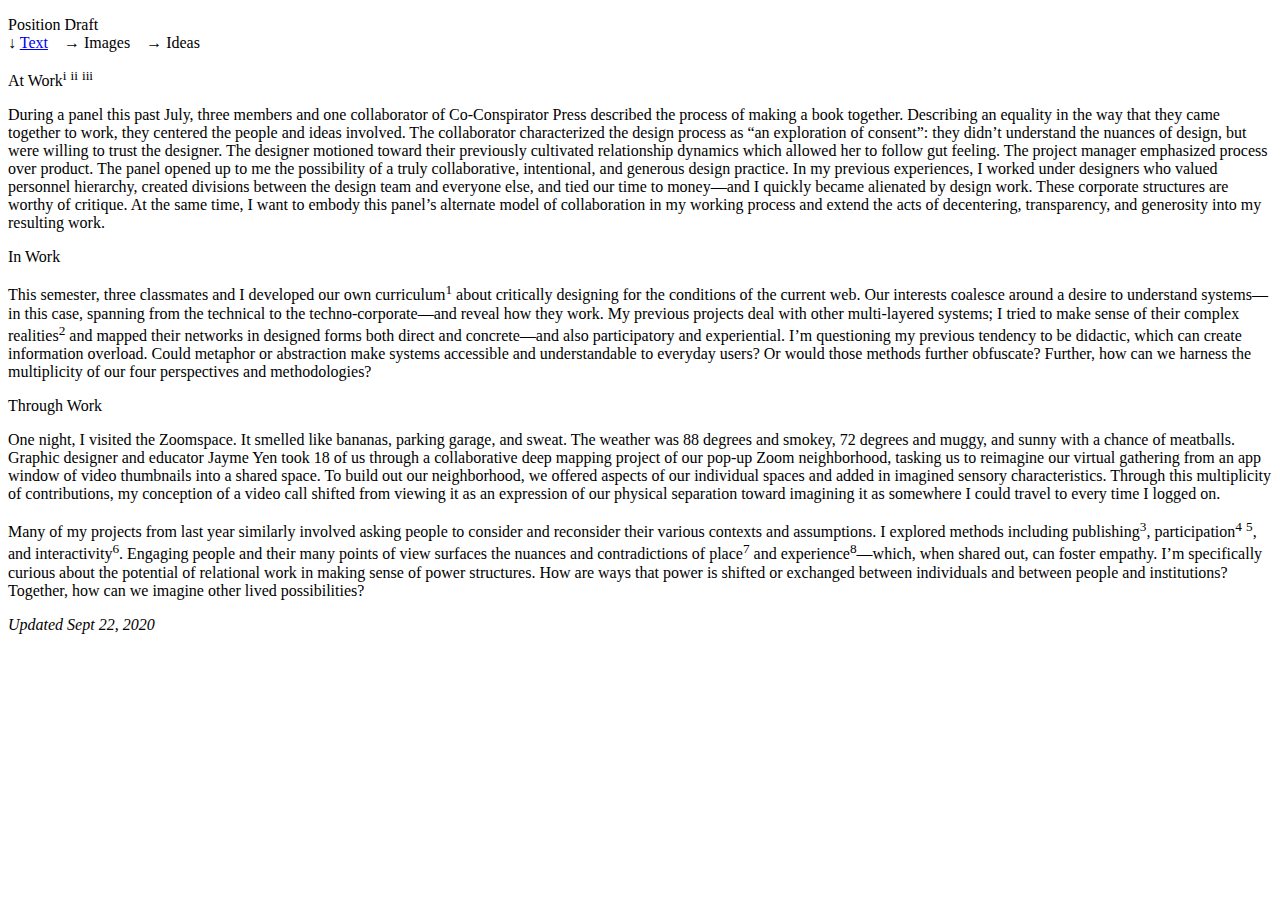
==== index.html @ 478ac169 "Position Draft_v1 files" ====
<!DOCTYPE html>
<html lang="en">

<head>
  <meta charset="utf-8" />
  <meta http-equiv="X-UA-Compatible" content="IE=edge" />
  <meta name="viewport" content="width=device-width, initial-scale=1" />

  <title>Position Draft_v1</title>

  <p>
    Position Draft<br />
    ↓ <a href="#text">Text</a>&emsp;→
    <a onclick="window.open('images.html', '_blank','location=yes,status=yes');">Images</a>&emsp;→
    <a onclick="window.open('https://docs.google.com/document/d/1xVSuyeFjZLMBRnEpMG9Fzb6h08R3zhvrH1NVGoJd4oo/edit?usp=sharing',
      '_blank','location=yes,status=yes');">Ideas</a>
  </p>

  <a name="text"></a>
  <div class="copy">
    <p class="indent">
      At Work<sup><a onclick="window.open('images_open.html#Image_i', '_blank','location=yes,status=yes');">i</a></sup>
      <sup><a onclick="window.open('images_open.html#Image_ii', '_blank','location=yes,status=yes');">ii</a></sup>
      <sup><a onclick="window.open('images_open.html#Image_iii', '_blank','location=yes,status=yes');">iii</a></sup>
    </p>
    <p>
      During a panel this past July, three members and one collaborator of
      Co-Conspirator Press described the process of making a book together.
      Describing an equality in the way that they came together to work, they
      centered the people and ideas involved. The collaborator characterized
      the design process as “an exploration of consent”: they didn’t
      understand the nuances of design, but were willing to trust the
      designer. The designer motioned toward their previously cultivated
      relationship dynamics which allowed her to follow gut feeling. The
      project manager emphasized process over product. The panel opened up to
      me the possibility of a truly collaborative, intentional, and generous
      design practice. In my previous experiences, I worked under designers
      who valued personnel hierarchy, created divisions between the design
      team and everyone else, and tied our time to money—and I quickly became
      alienated by design work. These corporate structures are worthy of
      critique. At the same time, I want to embody this panel’s alternate
      model of collaboration in my working process and extend the acts of
      decentering, transparency, and generosity into my resulting work.
    </p>

    <p class="indent">In Work</p>
    <p>
      This semester, three classmates and I developed our own curriculum<sup><a
          onclick="window.open('images_open.html#Image_1', '_blank','location=yes,status=yes');">1</a></sup>
      about critically designing for the conditions of the current web. Our
      interests coalesce around a desire to understand systems—in this case,
      spanning from the technical to the techno-corporate—and reveal how they
      work. My previous projects deal with other multi-layered systems; I
      tried to make sense of their complex realities<sup><a
          onclick="window.open('images_open.html#Image_2', '_blank','location=yes,status=yes');">2</a></sup>
      and mapped their networks in designed forms both direct and concrete—and
      also participatory and experiential. I’m questioning my previous
      tendency to be didactic, which can create information overload. Could
      metaphor or abstraction make systems accessible and understandable to
      everyday users? Or would those methods further obfuscate? Further, how
      can we harness the multiplicity of our four perspectives and
      methodologies?
    </p>

    <p class="indent">Through Work</p>
    <p>
      One night, I visited the Zoomspace. It smelled like bananas, parking
      garage, and sweat. The weather was 88 degrees and smokey, 72 degrees and
      muggy, and sunny with a chance of meatballs. Graphic designer and
      educator Jayme Yen took 18 of us through a collaborative deep mapping
      project of our pop-up Zoom neighborhood, tasking us to reimagine our
      virtual gathering from an app window of video thumbnails into a shared
      space. To build out our neighborhood, we offered aspects of our
      individual spaces and added in imagined sensory characteristics. Through
      this multiplicity of contributions, my conception of a video call
      shifted from viewing it as an expression of our physical separation
      toward imagining it as somewhere I could travel to every time I logged
      on.
    </p>
    <p>
      Many of my projects from last year similarly involved asking people to
      consider and reconsider their various contexts and assumptions. I
      explored methods including publishing<sup><a
          onclick="window.open('images_open.html#Image_3', '_blank','location=yes,status=yes');">3</a></sup>,
      participation<sup><a
          onclick="window.open('images_open.html#Image_4', '_blank','location=yes,status=yes');">4</a></sup>
      <sup><a onclick="window.open('images_open.html#Image_5', '_blank','location=yes,status=yes');">5</a></sup>, and
      interactivity<sup><a
          onclick="window.open('images_open.html#Image_6', '_blank','location=yes,status=yes');">6</a></sup>. Engaging
      people and their many points of view surfaces the nuances
      and contradictions of place<sup><a
          onclick="window.open('images_open.html#Image_7', '_blank','location=yes,status=yes');">7</a></sup>
      and experience<sup><a
          onclick="window.open('images_open.html#Image_8', '_blank','location=yes,status=yes');">8</a></sup>—which, when
      shared out, can foster empathy. I’m specifically curious
      about the potential of relational work in making sense of power
      structures. How are ways that power is shifted or exchanged between
      individuals and between people and institutions? Together, how can we
      imagine other lived possibilities?
    </p>

    <p class="indent"><i>Updated Sept 22, 2020</i></p>
  </div>
</body>

</html>
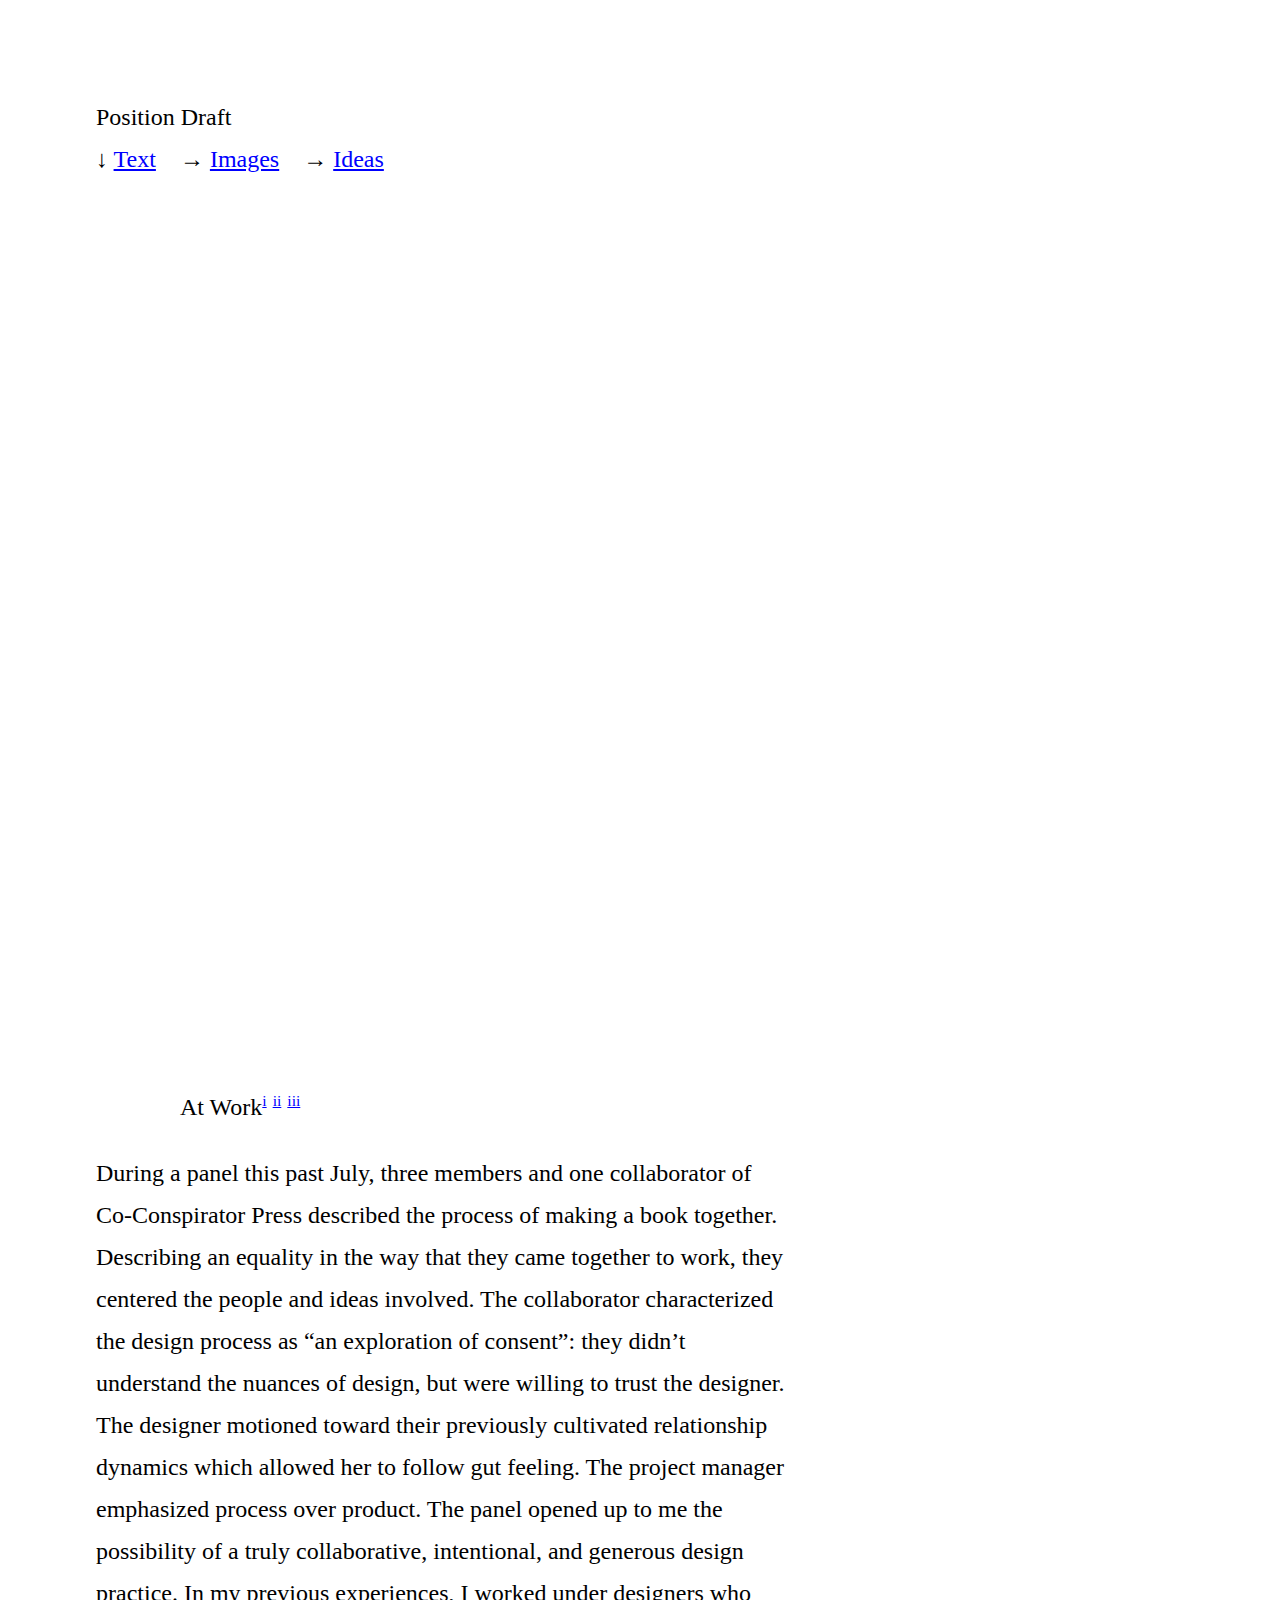
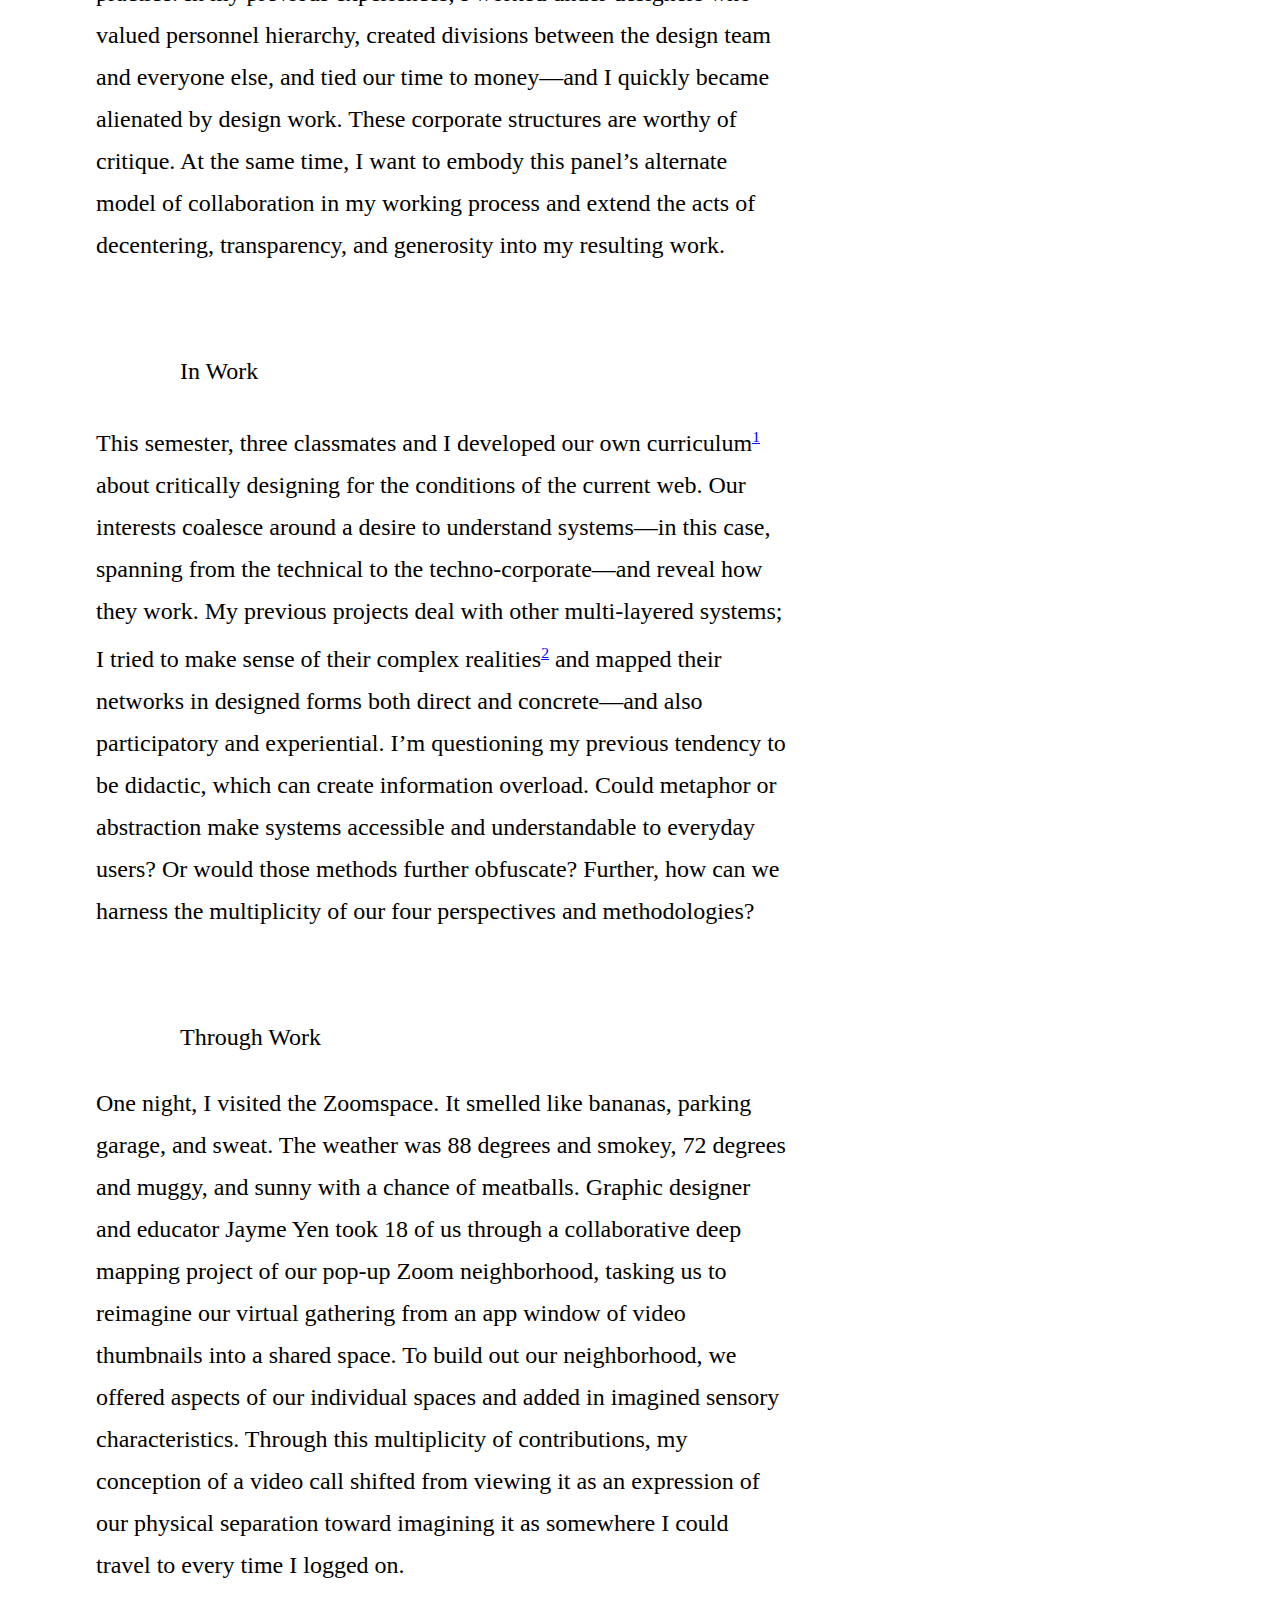
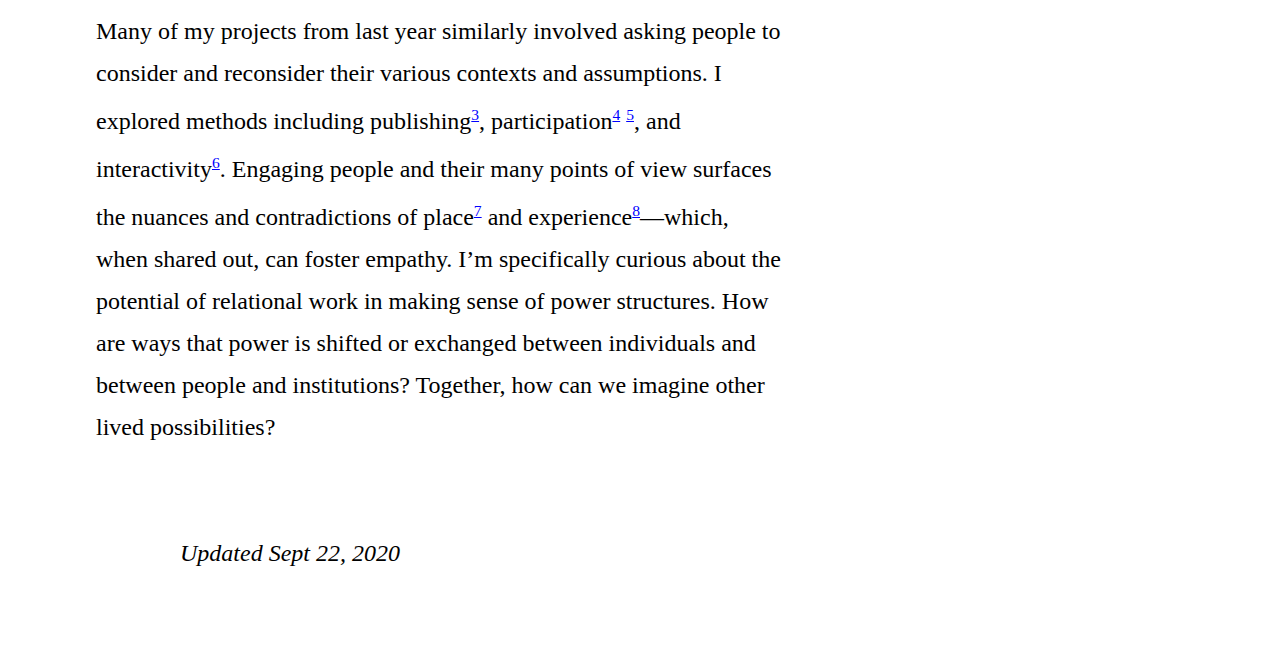
==== commit 1318b867: "added css" ====
--- a/index.html
+++ b/index.html
@@ -1,106 +1,157 @@
 <!DOCTYPE html>
 <html lang="en">
+  <head>
+    <meta charset="utf-8" />
+    <meta http-equiv="X-UA-Compatible" content="IE=edge" />
+    <meta name="viewport" content="width=device-width, initial-scale=1" />
 
-<head>
-  <meta charset="utf-8" />
-  <meta http-equiv="X-UA-Compatible" content="IE=edge" />
-  <meta name="viewport" content="width=device-width, initial-scale=1" />
+    <link rel="stylesheet" href="style.css" />
 
-  <title>Position Draft_v1</title>
-
-  <p>
-    Position Draft<br />
-    ↓ <a href="#text">Text</a>&emsp;→
-    <a onclick="window.open('images.html', '_blank','location=yes,status=yes');">Images</a>&emsp;→
-    <a onclick="window.open('https://docs.google.com/document/d/1xVSuyeFjZLMBRnEpMG9Fzb6h08R3zhvrH1NVGoJd4oo/edit?usp=sharing',
-      '_blank','location=yes,status=yes');">Ideas</a>
-  </p>
-
-  <a name="text"></a>
-  <div class="copy">
-    <p class="indent">
-      At Work<sup><a onclick="window.open('images_open.html#Image_i', '_blank','location=yes,status=yes');">i</a></sup>
-      <sup><a onclick="window.open('images_open.html#Image_ii', '_blank','location=yes,status=yes');">ii</a></sup>
-      <sup><a onclick="window.open('images_open.html#Image_iii', '_blank','location=yes,status=yes');">iii</a></sup>
-    </p>
+    <title>Position Draft_v1</title>
+  </head>
+  <body>
     <p>
-      During a panel this past July, three members and one collaborator of
-      Co-Conspirator Press described the process of making a book together.
-      Describing an equality in the way that they came together to work, they
-      centered the people and ideas involved. The collaborator characterized
-      the design process as “an exploration of consent”: they didn’t
-      understand the nuances of design, but were willing to trust the
-      designer. The designer motioned toward their previously cultivated
-      relationship dynamics which allowed her to follow gut feeling. The
-      project manager emphasized process over product. The panel opened up to
-      me the possibility of a truly collaborative, intentional, and generous
-      design practice. In my previous experiences, I worked under designers
-      who valued personnel hierarchy, created divisions between the design
-      team and everyone else, and tied our time to money—and I quickly became
-      alienated by design work. These corporate structures are worthy of
-      critique. At the same time, I want to embody this panel’s alternate
-      model of collaboration in my working process and extend the acts of
-      decentering, transparency, and generosity into my resulting work.
+      Position Draft<br />
+      ↓ <a href="#text">Text</a>&emsp;→
+      <a
+        onclick="window.open('images.html', '_blank','location=yes,status=yes');"
+        >Images</a
+      >&emsp;→
+      <a
+        onclick="window.open('https://docs.google.com/document/d/1xVSuyeFjZLMBRnEpMG9Fzb6h08R3zhvrH1NVGoJd4oo/edit?usp=sharing',
+      '_blank','location=yes,status=yes');"
+        >Ideas</a
+      >
     </p>
 
-    <p class="indent">In Work</p>
-    <p>
-      This semester, three classmates and I developed our own curriculum<sup><a
-          onclick="window.open('images_open.html#Image_1', '_blank','location=yes,status=yes');">1</a></sup>
-      about critically designing for the conditions of the current web. Our
-      interests coalesce around a desire to understand systems—in this case,
-      spanning from the technical to the techno-corporate—and reveal how they
-      work. My previous projects deal with other multi-layered systems; I
-      tried to make sense of their complex realities<sup><a
-          onclick="window.open('images_open.html#Image_2', '_blank','location=yes,status=yes');">2</a></sup>
-      and mapped their networks in designed forms both direct and concrete—and
-      also participatory and experiential. I’m questioning my previous
-      tendency to be didactic, which can create information overload. Could
-      metaphor or abstraction make systems accessible and understandable to
-      everyday users? Or would those methods further obfuscate? Further, how
-      can we harness the multiplicity of our four perspectives and
-      methodologies?
-    </p>
+    <a name="text"></a>
+    <div class="copy">
+      <p class="indent">
+        At Work<sup
+          ><a
+            onclick="window.open('images_open.html#Image_i', '_blank','location=yes,status=yes');"
+            >i</a
+          ></sup
+        >
+        <sup
+          ><a
+            onclick="window.open('images_open.html#Image_ii', '_blank','location=yes,status=yes');"
+            >ii</a
+          ></sup
+        >
+        <sup
+          ><a
+            onclick="window.open('images_open.html#Image_iii', '_blank','location=yes,status=yes');"
+            >iii</a
+          ></sup
+        >
+      </p>
+      <p>
+        During a panel this past July, three members and one collaborator of
+        Co-Conspirator Press described the process of making a book together.
+        Describing an equality in the way that they came together to work, they
+        centered the people and ideas involved. The collaborator characterized
+        the design process as “an exploration of consent”: they didn’t
+        understand the nuances of design, but were willing to trust the
+        designer. The designer motioned toward their previously cultivated
+        relationship dynamics which allowed her to follow gut feeling. The
+        project manager emphasized process over product. The panel opened up to
+        me the possibility of a truly collaborative, intentional, and generous
+        design practice. In my previous experiences, I worked under designers
+        who valued personnel hierarchy, created divisions between the design
+        team and everyone else, and tied our time to money—and I quickly became
+        alienated by design work. These corporate structures are worthy of
+        critique. At the same time, I want to embody this panel’s alternate
+        model of collaboration in my working process and extend the acts of
+        decentering, transparency, and generosity into my resulting work.
+      </p>
 
-    <p class="indent">Through Work</p>
-    <p>
-      One night, I visited the Zoomspace. It smelled like bananas, parking
-      garage, and sweat. The weather was 88 degrees and smokey, 72 degrees and
-      muggy, and sunny with a chance of meatballs. Graphic designer and
-      educator Jayme Yen took 18 of us through a collaborative deep mapping
-      project of our pop-up Zoom neighborhood, tasking us to reimagine our
-      virtual gathering from an app window of video thumbnails into a shared
-      space. To build out our neighborhood, we offered aspects of our
-      individual spaces and added in imagined sensory characteristics. Through
-      this multiplicity of contributions, my conception of a video call
-      shifted from viewing it as an expression of our physical separation
-      toward imagining it as somewhere I could travel to every time I logged
-      on.
-    </p>
-    <p>
-      Many of my projects from last year similarly involved asking people to
-      consider and reconsider their various contexts and assumptions. I
-      explored methods including publishing<sup><a
-          onclick="window.open('images_open.html#Image_3', '_blank','location=yes,status=yes');">3</a></sup>,
-      participation<sup><a
-          onclick="window.open('images_open.html#Image_4', '_blank','location=yes,status=yes');">4</a></sup>
-      <sup><a onclick="window.open('images_open.html#Image_5', '_blank','location=yes,status=yes');">5</a></sup>, and
-      interactivity<sup><a
-          onclick="window.open('images_open.html#Image_6', '_blank','location=yes,status=yes');">6</a></sup>. Engaging
-      people and their many points of view surfaces the nuances
-      and contradictions of place<sup><a
-          onclick="window.open('images_open.html#Image_7', '_blank','location=yes,status=yes');">7</a></sup>
-      and experience<sup><a
-          onclick="window.open('images_open.html#Image_8', '_blank','location=yes,status=yes');">8</a></sup>—which, when
-      shared out, can foster empathy. I’m specifically curious
-      about the potential of relational work in making sense of power
-      structures. How are ways that power is shifted or exchanged between
-      individuals and between people and institutions? Together, how can we
-      imagine other lived possibilities?
-    </p>
+      <p class="indent">In Work</p>
+      <p>
+        This semester, three classmates and I developed our own curriculum<sup
+          ><a
+            onclick="window.open('images_open.html#Image_1', '_blank','location=yes,status=yes');"
+            >1</a
+          ></sup
+        >
+        about critically designing for the conditions of the current web. Our
+        interests coalesce around a desire to understand systems—in this case,
+        spanning from the technical to the techno-corporate—and reveal how they
+        work. My previous projects deal with other multi-layered systems; I
+        tried to make sense of their complex realities<sup
+          ><a
+            onclick="window.open('images_open.html#Image_2', '_blank','location=yes,status=yes');"
+            >2</a
+          ></sup
+        >
+        and mapped their networks in designed forms both direct and concrete—and
+        also participatory and experiential. I’m questioning my previous
+        tendency to be didactic, which can create information overload. Could
+        metaphor or abstraction make systems accessible and understandable to
+        everyday users? Or would those methods further obfuscate? Further, how
+        can we harness the multiplicity of our four perspectives and
+        methodologies?
+      </p>
 
-    <p class="indent"><i>Updated Sept 22, 2020</i></p>
-  </div>
-</body>
+      <p class="indent">Through Work</p>
+      <p>
+        One night, I visited the Zoomspace. It smelled like bananas, parking
+        garage, and sweat. The weather was 88 degrees and smokey, 72 degrees and
+        muggy, and sunny with a chance of meatballs. Graphic designer and
+        educator Jayme Yen took 18 of us through a collaborative deep mapping
+        project of our pop-up Zoom neighborhood, tasking us to reimagine our
+        virtual gathering from an app window of video thumbnails into a shared
+        space. To build out our neighborhood, we offered aspects of our
+        individual spaces and added in imagined sensory characteristics. Through
+        this multiplicity of contributions, my conception of a video call
+        shifted from viewing it as an expression of our physical separation
+        toward imagining it as somewhere I could travel to every time I logged
+        on.
+      </p>
+      <p>
+        Many of my projects from last year similarly involved asking people to
+        consider and reconsider their various contexts and assumptions. I
+        explored methods including publishing<sup
+          ><a
+            onclick="window.open('images_open.html#Image_3', '_blank','location=yes,status=yes');"
+            >3</a
+          ></sup
+        >, participation<sup
+          ><a
+            onclick="window.open('images_open.html#Image_4', '_blank','location=yes,status=yes');"
+            >4</a
+          ></sup
+        >
+        <sup
+          ><a
+            onclick="window.open('images_open.html#Image_5', '_blank','location=yes,status=yes');"
+            >5</a
+          ></sup
+        >, and interactivity<sup
+          ><a
+            onclick="window.open('images_open.html#Image_6', '_blank','location=yes,status=yes');"
+            >6</a
+          ></sup
+        >. Engaging people and their many points of view surfaces the nuances
+        and contradictions of place<sup
+          ><a
+            onclick="window.open('images_open.html#Image_7', '_blank','location=yes,status=yes');"
+            >7</a
+          ></sup
+        >
+        and experience<sup
+          ><a
+            onclick="window.open('images_open.html#Image_8', '_blank','location=yes,status=yes');"
+            >8</a
+          ></sup
+        >—which, when shared out, can foster empathy. I’m specifically curious
+        about the potential of relational work in making sense of power
+        structures. How are ways that power is shifted or exchanged between
+        individuals and between people and institutions? Together, how can we
+        imagine other lived possibilities?
+      </p>
 
-</html>+      <p class="indent"><i>Updated Sept 22, 2020</i></p>
+    </div>
+  </body>
+</html>
--- a/style.css
+++ b/style.css
@@ -0,0 +1,59 @@
+body {
+  margin: 6em;
+  width: 690px;
+  cursor: text;
+}
+
+p {
+  font-size: 1.5em;
+  line-height: 1.75em;
+}
+
+sup {
+  font-size: 0.65em;
+}
+
+p.indent {
+  text-indent: 3.5em;
+  margin-top: 3.5em;
+}
+
+div.copy {
+  margin-top: 900px;
+}
+
+a {
+  color: blue;
+  text-decoration: underline;
+  cursor: text;
+}
+
+video.background {
+  object-fit: cover;
+  width: 100vw;
+  height: 100vh;
+  position: fixed;
+  top: 0;
+  left: 0;
+  z-index: -100;
+}
+
+details {
+  width: 690px;
+}
+
+summary {
+  font-size: 1.5em;
+  line-height: 1.75em;
+}
+
+details[open] {
+  margin-bottom: 40px;
+  width: 450px;
+}
+
+p.image_caption {
+  font-size: 1.25em;
+  font-style: italic;
+  line-height: 1.25em;
+}
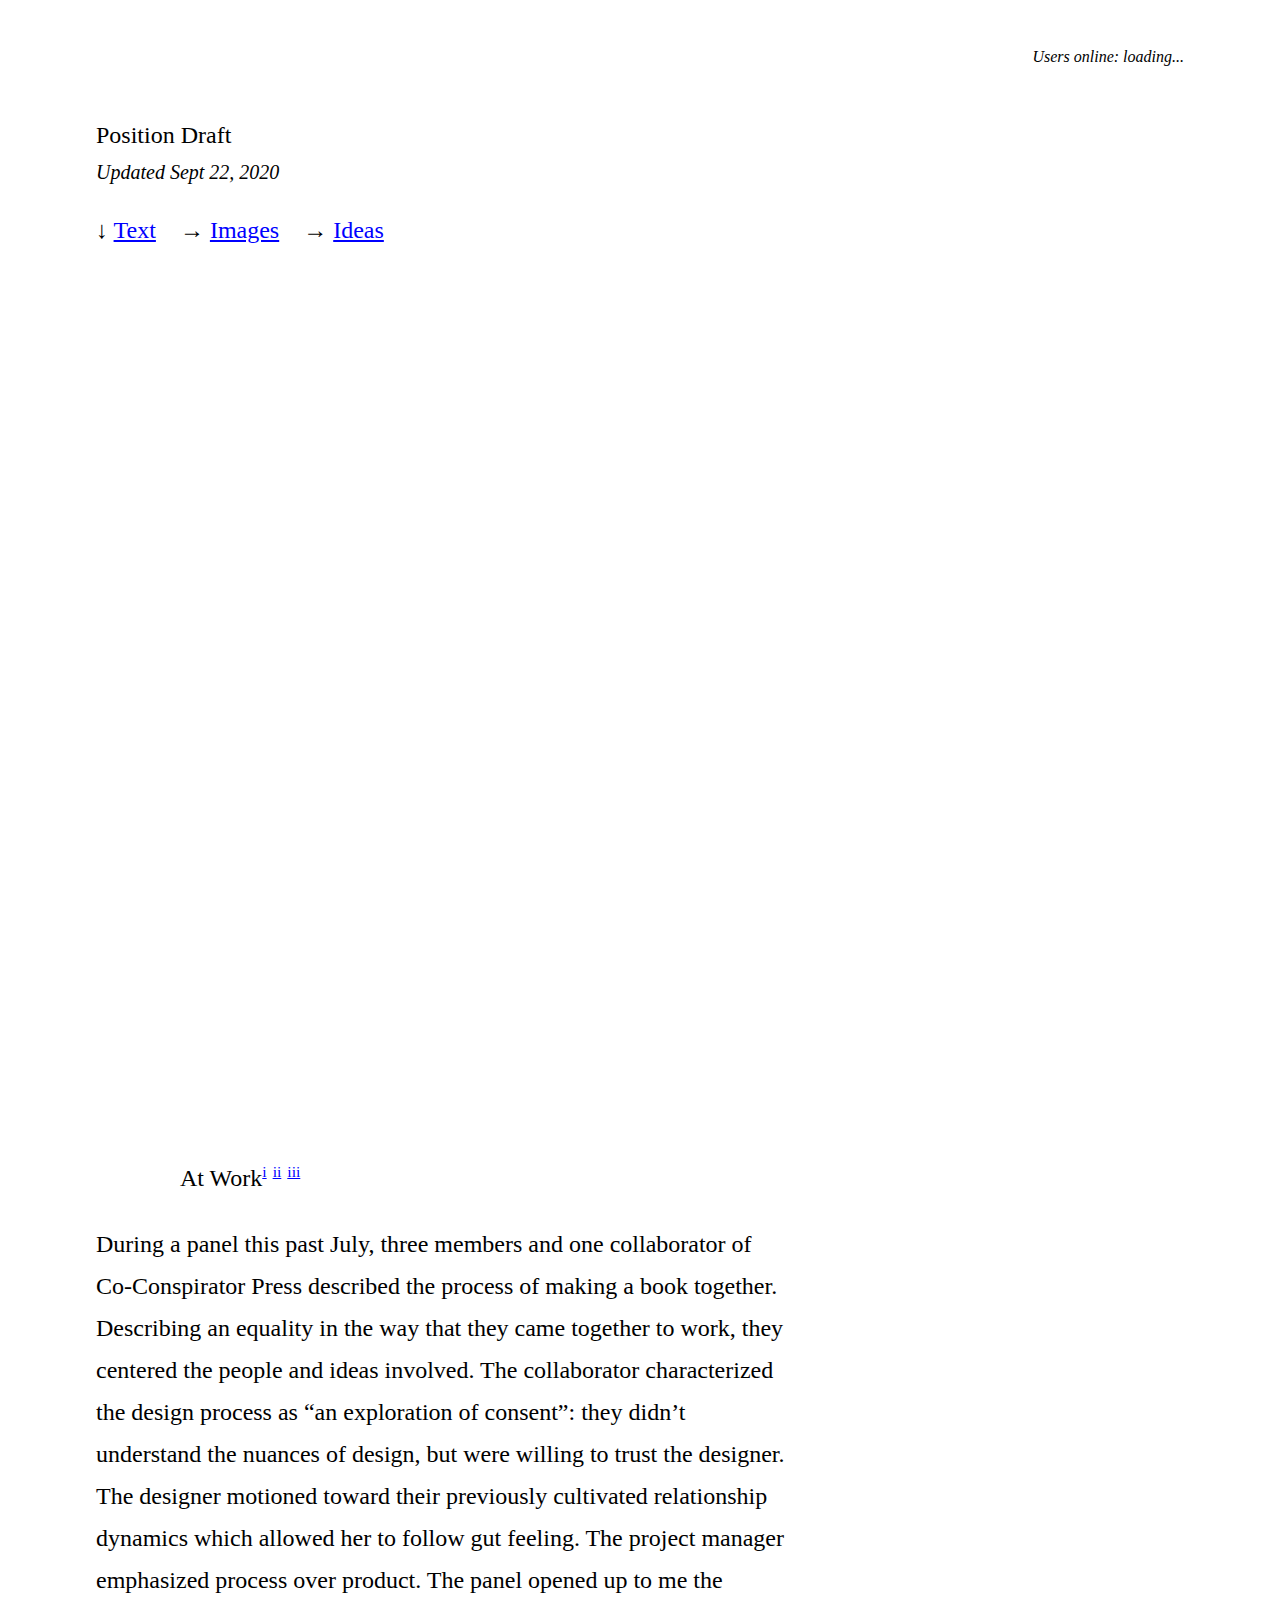
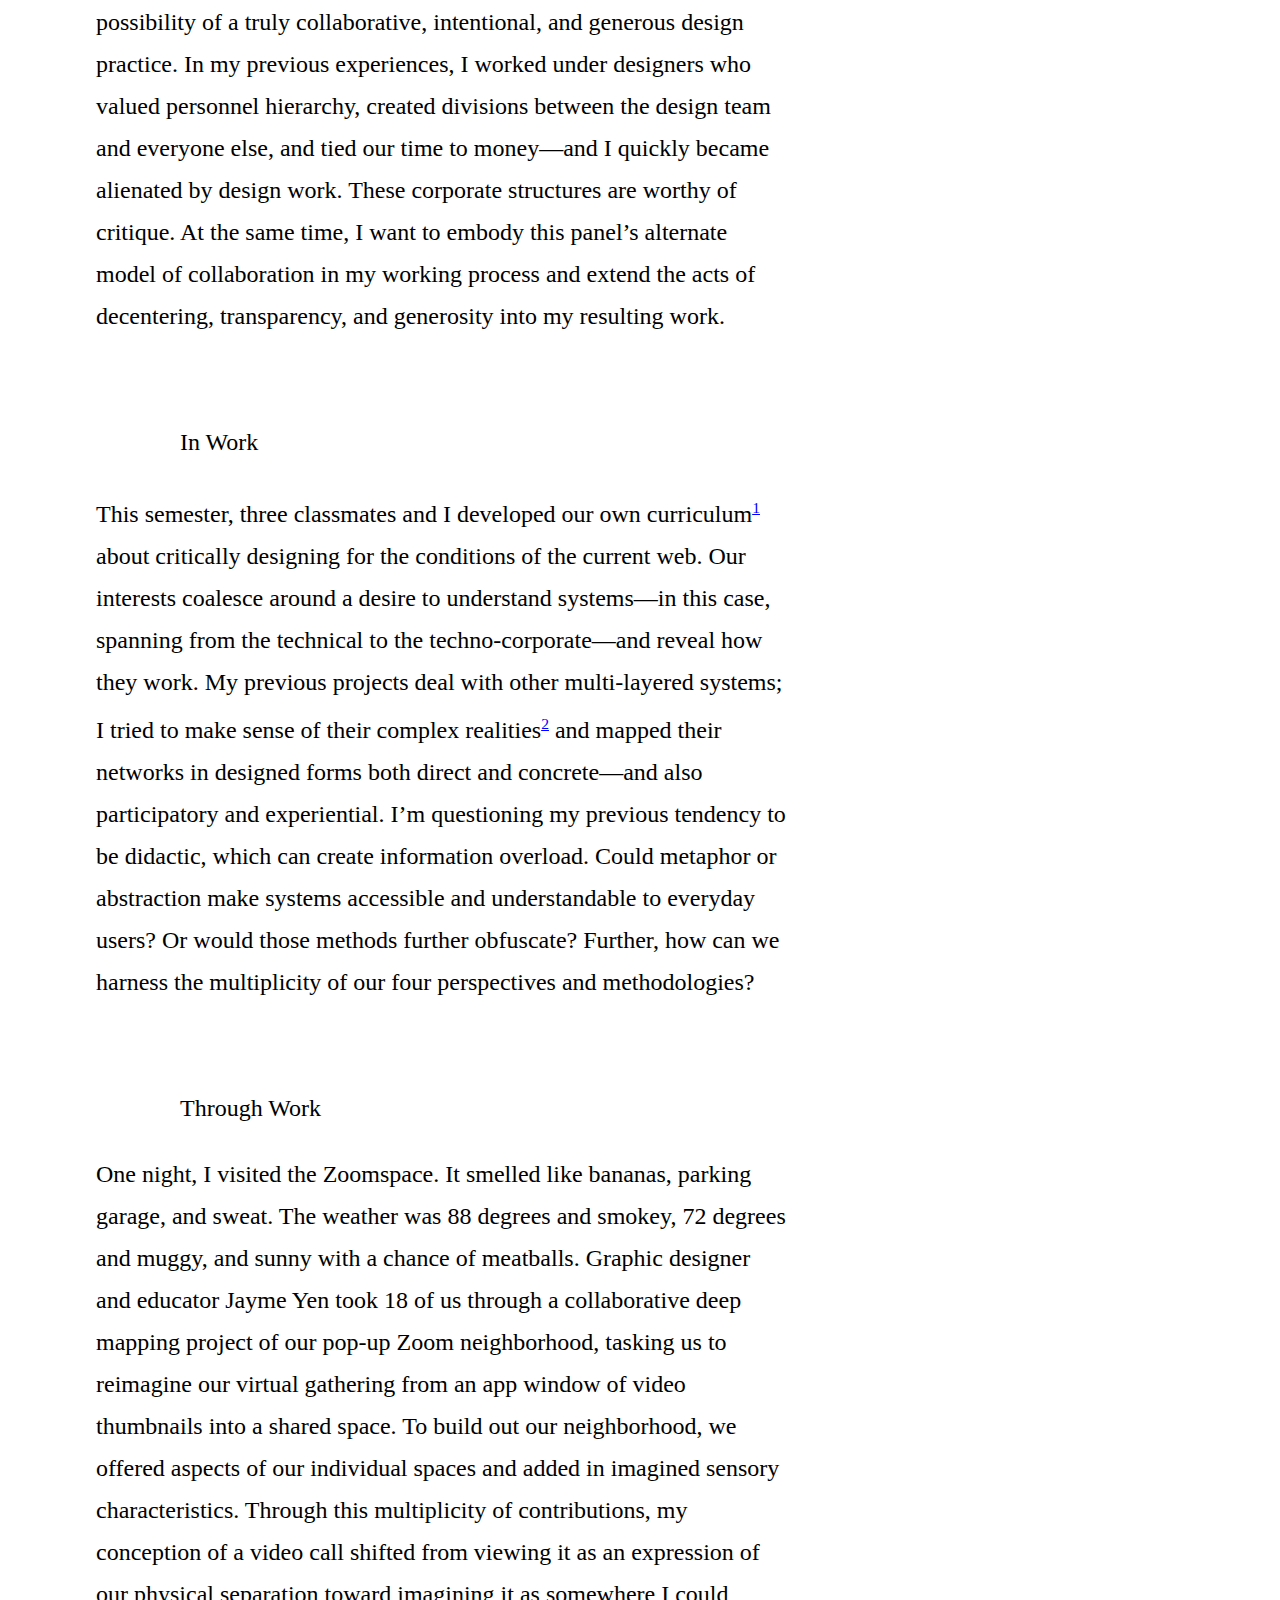
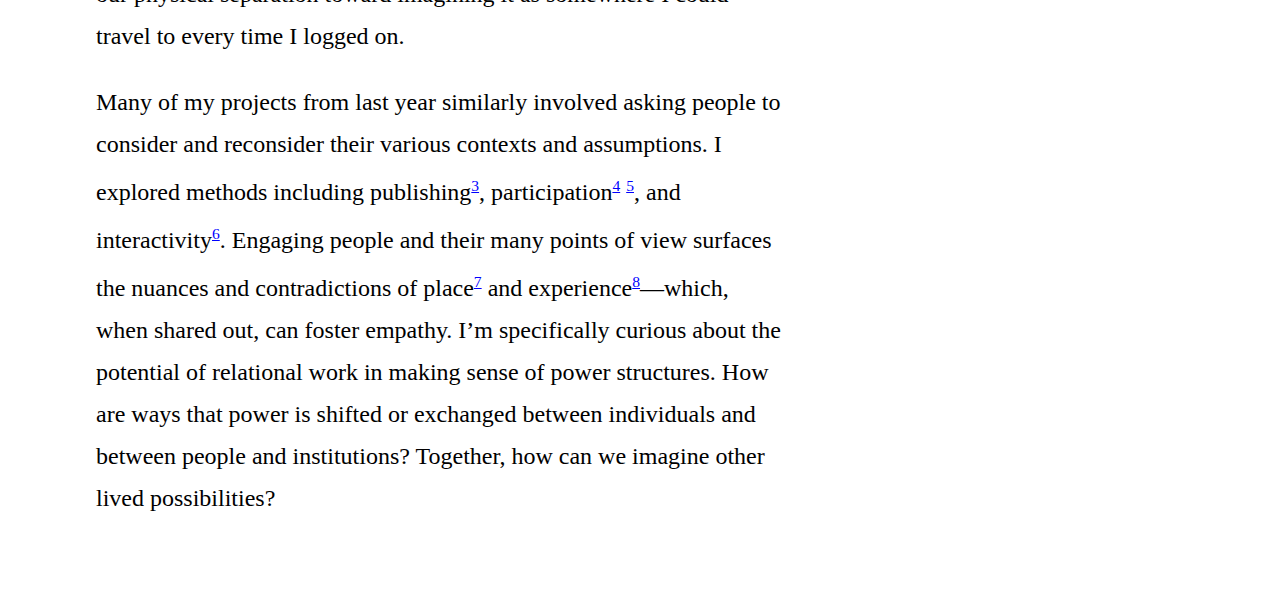
==== commit 69703d52: "small text updates" ====
--- a/index.html
+++ b/index.html
@@ -10,8 +10,12 @@
     <title>Position Draft_v1</title>
   </head>
   <body>
+    <div class="online"><i>Users online: loading...</i></div>
+    <p>Position Draft</p>
+    <p class="image_caption" style="margin-top: -20px">
+      <i>Updated Sept 22, 2020</i>
+    </p>
     <p>
-      Position Draft<br />
       ↓ <a href="#text">Text</a>&emsp;→
       <a
         onclick="window.open('images.html', '_blank','location=yes,status=yes');"
@@ -150,8 +154,6 @@
         individuals and between people and institutions? Together, how can we
         imagine other lived possibilities?
       </p>
-
-      <p class="indent"><i>Updated Sept 22, 2020</i></p>
     </div>
   </body>
 </html>
--- a/style.css
+++ b/style.css
@@ -1,12 +1,12 @@
 body {
   margin: 6em;
-  width: 690px;
   cursor: text;
 }
 
 p {
   font-size: 1.5em;
   line-height: 1.75em;
+  width: 690px;
 }
 
 sup {
@@ -20,6 +20,12 @@
 
 div.copy {
   margin-top: 900px;
+}
+
+div.online {
+  text-align: right;
+  margin-top: -3em;
+  margin-bottom: 3em;
 }
 
 a {
